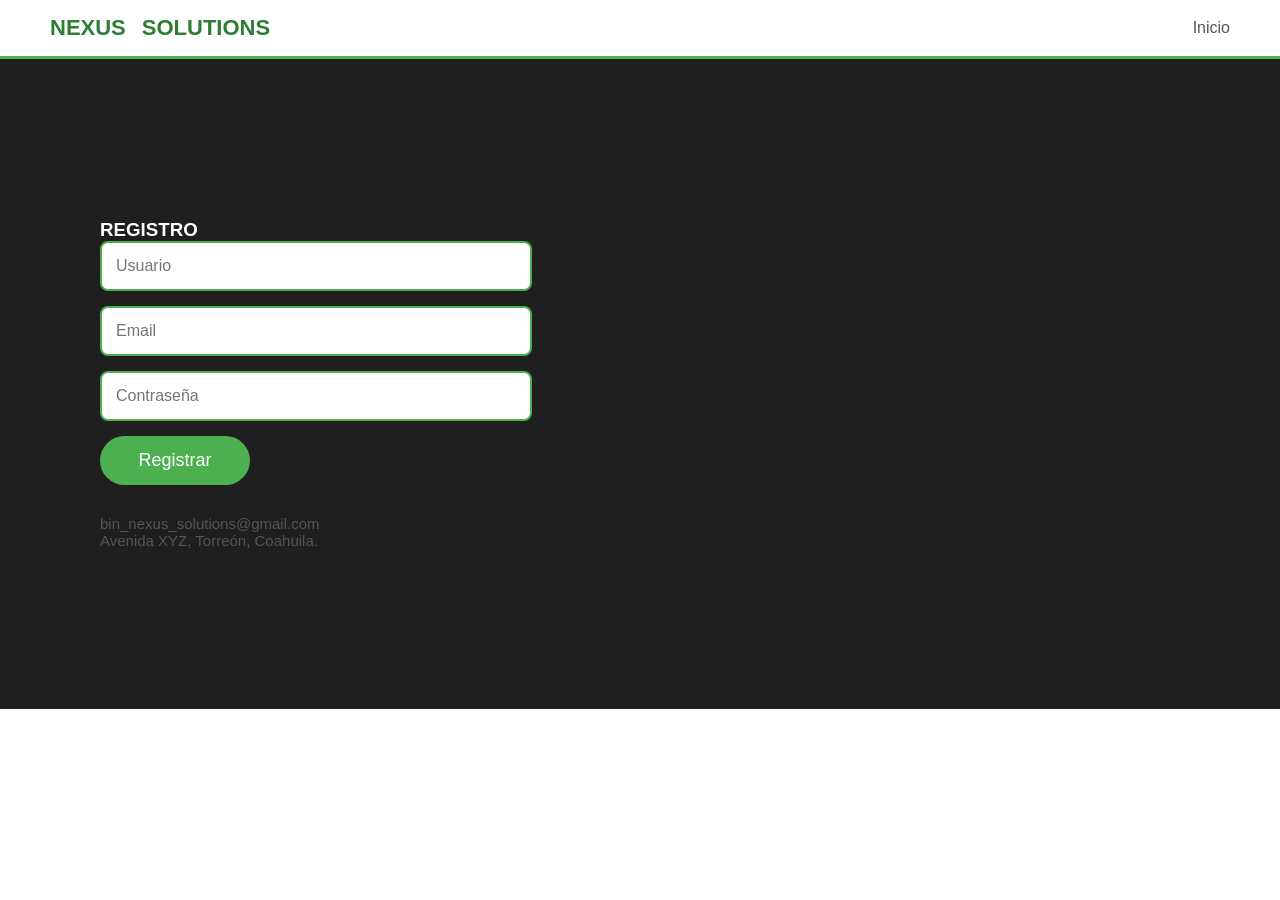
==== frontend/landing.html @ 679da344 "feat: información de proyecto/landing page" ====
<!DOCTYPE html>
<html lang="es">
<head>
    <meta charset="UTF-8">
    <meta name="viewport" content="width=device-width, initial-scale=1.0">
    <title>Mi primera pagina</title>
    <link rel="stylesheet" href="css/stylesIndex.css">
</head>
<body>
    <!-- ===Baraa supeior con el logo ==== -->
    <header class="navbar">
        <div class="brand">
            NEXUS <span style="color:#4CAF50;"></span> SOLUTIONS
        </div>
            <ul>
                <li>
                    <a href="index.html" style="text-decoration:none; color:#555;" >Inicio</a>
                </li>
            </ul>
    </header>
    <!-- ===Lo verde, el logo y la imagen ==== -->

    <section class="registro">
        <!-- Formulario -->
        <div class="registro">
            <h3>REGISTRO</h3>
            
            <input type="text" placeholder="Usuario"><br>
            <input type="email" placeholder="Email"><br>
            <input type="password" placeholder="Contraseña"><br>
            <button class="registro">Registrar</button>
            
            <p style="margin-top:30px; font-size:15px; color:#555;">
                bin_nexus_solutions@gmail.com<br>
                Avenida XYZ, Torreón, Coahuila.
            </p>
        </div>
    </div>
    </section>

</body>
</html>
---- frontend/css/stylesIndex.css ----
.menu {
      position: relative;
      display: inline-block;
    }

    .menu-btn {
      background-color: #3498db;
      color: white;
      padding: 10px 15px;
      border: none;
      cursor: pointer;
    }

    .menu-contenido {
      display: none;
      position: absolute;
      background-color: #f1f1f1;
      min-width: 150px;
      box-shadow: 0px 4px 8px rgba(0,0,0,0.2);
    }

    .menu-contenido a {
      color: black;
      padding: 10px;
      text-decoration: none;
      display: block;
    }

    .menu-contenido a:hover {
      background-color: #ddd;
    }

    .menu:hover .menu-contenido {
      display: block;
    }

* {
    margin: 0;
    padding: 0;
    box-sizing: border-box;
    font-family: Arial, Helvetica, sans-serif;
}
.navbar {
    display: flex;
    justify-content: space-between;
    align-items: center;
    padding: 15px 50px;
    background: #F8F8EE;
    border-bottom: 3px solid #4CAF50;
}

.navbar .logo {
    font-weight: bold;
    font-size: 20px;
    color: #2e7d32;
}

.navbar ul {
    display: flex;
    list-style: none;
    gap: 20px;
}

.navbar li {
    cursor: pointer;
    color: #555;
}

.hero {
    position: relative;
    display: flex;
    align-items: center;
    justify-content: space-between;
    height: 50vh;
    padding: 50px;
    background: white;
    overflow: hidden;
}

/* FONDO VERDE */
.hero::before {
    content: "";
    position: absolute;
    left: 0;
    top: 0;
    width: 100%;
    height: 100%;
    background: linear-gradient(135deg, #4CAF50, #2e7d32);
    z-index: 0;
}

/* TEXTO */
.hero-text {
    max-width: 50%;
    position: relative;
    z-index: 1;
    color: white;
}

.hero-text h1 {
    font-size: 55px;
    line-height: 1.1;
}

.hero-text p {
    margin: 20px 0;
    font-size: 18px;
}

.hero-text button {
    padding: 12px 30px;
    border: none;
    background: #1b5e20;
    color: white;
    font-size: 16px;
    border-radius: 8px;
    cursor: pointer;
}

/* IMAGEN */
.hero-img {
    position: relative;
    z-index: 1;
}

.hero-img img {
    width: 500px;
}

* {
    margin: 0;
    padding: 0;
    box-sizing: border-box;
    font-family: Arial, Helvetica, sans-serif;
}
/* ====la barra balnaca de arriba ===== */

.navbar {
    display: flex;
    justify-content: space-between;
    align-items: center;
    padding: 15px 50px;
    background: white;
    border-bottom: 3px solid #4CAF50;
}


/* === el logo====== */
.brand {
    font-size: 22px;
    font-weight: bold;
    color: #2e7d32;
    display: flex;
    align-items: center;
    gap: 8px;
}

/* === el menu====== */

.navbar ul {
    display: flex;
    list-style: none;
    gap: 25px;
}

.navbar li {
    cursor: pointer;
    color: #555;
    font-size: 16px;
}

/* === el fondo verde====== */

.hero {
    background: #4CAF50;
    min-height: 55vh;
    display: flex;
    align-items: center;
    justify-content: space-between;
    padding: 0px 50px;
    height: 95%;
    color: white;
}

/* === logo====== */
/*
.bin-logo {
    font-size: 140px;
    font-weight: 900;
    line-height: 0.9;
}*/


/* === BOTON ====== */
/* === CONTACTAR====== */

.hero button {
    margin-top: 30px;
    padding: 14px 40px;
    background: #1b5e20;
    color: white;
    border: none;
    border-radius: 50px;
    font-size: 18px;
    cursor: pointer;
}

/* === EL CCAMION====== */

.hero-img img {
    width: 800px;
    /*border-radius: 10px;
    box-shadow: 0 10px 30px rgba(0,0,0,0.3);*/
}


/* logo*/
.logo img{
    width: 300px;
}

/* == SERVICIOS FONDO NEGRO== */
.services {
    background: #1f1f1f;
    padding: 80px 50px;
    color: white;
}
/* === TUTILO SERVICIOS====== */

.services h2 {
    text-align: center;
    font-size: 42px;
    margin-bottom: 60px;
    color: #4CAF50;
}
/* === LAS 3 BOLAS ENTAN EN UN CONTENDOR====== */

.services-container {
    display: flex;
    justify-content: center;
    gap: 40px;
    max-width: 1200px;
    margin: 0 auto;
}
  /* === ESTILON====== */

.service-card {
    background: #2a2a2a;
    border-radius: 20px;
    padding: 30px 20px;
    width: 320px;
    text-align: center;
    transition: 0.3s;
}
/* === EFECTO AL PASAR EL MOUSE====== */

.service-card:hover {
    transform: translateY(-10px);
}

/* === lOS CIRCULOS EN BLANCO====== */

.circle {
    width: 160px;
    height: 160px;
    margin: 0 auto 25px;
    background: white;
    border-radius: 50%;
    display: flex;
    align-items: center;
    justify-content: center;
    font-size: 70px;
    border: 6px solid #4CAF50;
}
 /* === TITULOS====== */

.service-card h3 {
    font-size: 24px;
    margin-bottom: 15px;
    color: #4CAF50;
}
 /* === DESCRIPCION====== */

.service-card p {
    color: #ccc;
    line-height: 1.5;
}

/* ===Bonton inferiorr== */
.bottom {
    display: flex;
    padding: 80px 50px;
    max-width: 1200px;
    margin: 0 auto;
    gap: 80px;
}

/* Hace que las dos columnas ocupen el mismo espacio */
.portfolio, .cotizacion {
    flex: 1;
}
/* Títulos de las secciones inferiores */
.portfolio h3, .cotizacion h3 {
    font-size: 22px;
    margin-bottom: 20px;
}
/* formulario de cotizaciON UWU */
.cotizacion input {
    width: 100%;
    padding: 14px;
    margin-bottom: 15px;
    border: 2px solid #4CAF50;
    border-radius: 8px;
    font-size: 16px;
}
/* EL BOTON DE COTIZACION */
.cotizacion button {
    width: 100%;
    padding: 14px;
    background: #4CAF50;
    color: white;
    border: none;
    border-radius: 8px;
    font-size: 18px;
    cursor: pointer;
}

/* LA INFO DE CONTAXTO*/
.contact-info {
    margin-top: 30px;
    font-size: 15px;
    color: #555;
}

/*HREF SIN COLOR AZUL O SUBRAYADO*/
.iconos img{
    align-items: center;
    width: 120px;
    height:80px;
}

/* ==================== RESPONSABILIDAD Y CUMPLIMIENTO SOCIAL ==================== */

/* Contenedor principal de toda la sección */
.responsabilidad {
    background: #0f0f0f;        /* Fondo oscuro general */
    padding: 100px 50px;        /* Espacio arriba y abajo */
    color: white;
}
.responsabilidad-contenedor {
    max-width: 1200px;
    margin: 0 auto;
}

/* ================================================
   PARTE SUPERIOR - Fondo dividido (blanco y verde)
   ================================================ */
.responsabilidad-superior {
    display: flex;                          /* Coloca los dos lados uno al lado del otro */
    background: linear-gradient(90deg, #ffffff 50%, #4CAF50 50%); /* Mitad blanco, mitad verde */
    border-radius: 20px 20px 0 0;           /* Bordes redondeados solo arriba */
    overflow: hidden;                       /* Para que los bordes redondeados se vean bien */
}

/* Lado izquierdo - Fondo blanco con el título grande */
.responsabilidad-izquierda {
    flex: 1;                                /* Ocupa la mitad del espacio */
    padding: 60px 50px;
    background: white;
    color: #1f1f1f;
}

.responsabilidad-izquierda h2 {
    font-size: 2.8rem;                      /* Tamaño grande del título */
    line-height: 1.1;
    font-weight: 900;
}

/* Lado derecho - Fondo verde con los checks */
.responsabilidad-derecha {
    flex: 1;
    padding: 60px 50px;
    background: #4CAF50;
    color: white;
}

/* Cada fila con el check verde */
.item-check {
    display: flex;
    gap: 15px;
    margin-bottom: 25px;
    align-items: flex-start;
}

/* El círculo verde con el check */
.check {
    font-size: 28px;
    color: white;
    background: rgba(255,255,255,0.3);     /* Fondo semi-transparente */
    width: 40px;
    height: 40px;
    border-radius: 50%;
    display: flex;
    align-items: center;
    justify-content: center;
    flex-shrink: 0;
    margin-top: 3px;
}

/* Texto que va al lado del check */
.item-check p {
    margin: 0;
    line-height: 1.5;
}

/* ================================================
   PARTE INFERIOR - Fondo oscuro con la tabla
   ================================================ */
.responsabilidad-inferior {
    background: #1a1a1a;                    /* Fondo gris oscuro */
    padding: 70px 50px;
    border-radius: 0 0 20px 20px;           /* Bordes redondeados solo abajo */
    text-align: center;
}

.responsabilidad-inferior h3 {
    font-size: 28px;
    margin-bottom: 50px;
    color: #4CAF50;
}

.mediciones-grid {
    display: flex;
    justify-content: space-between;
    max-width: 1000px;
    margin: 0 auto;
    gap: 40px;
    text-align: left;
}

.columna-medicion p {
    margin-bottom: 18px;
    font-size: 17px;
    line-height: 1.6;
}

.columna-medicion strong {
    color: #4CAF50;
}

.registro div{
    align-items:center;
}
/* formulario de registro  */
.registro input {
    width:40%;
    padding: 14px;
    margin-bottom: 15px;
    border: 2px solid #4CAF50;
    border-radius: 8px;
    font-size: 16px;
    align-items: center;
}
/* EL BOTON DE registro */
.registro button {
    width: 150px;
    padding: 14px;
    background: #4CAF50;
    color: white;
    border: none;
    border-radius: 30px;
    font-size: 18px;
    cursor: pointer;
}

/*registro*/
.registro {
    background: #1f1f1f;
    padding: 80px 50px;
    color: white;
    align-items: center;
}
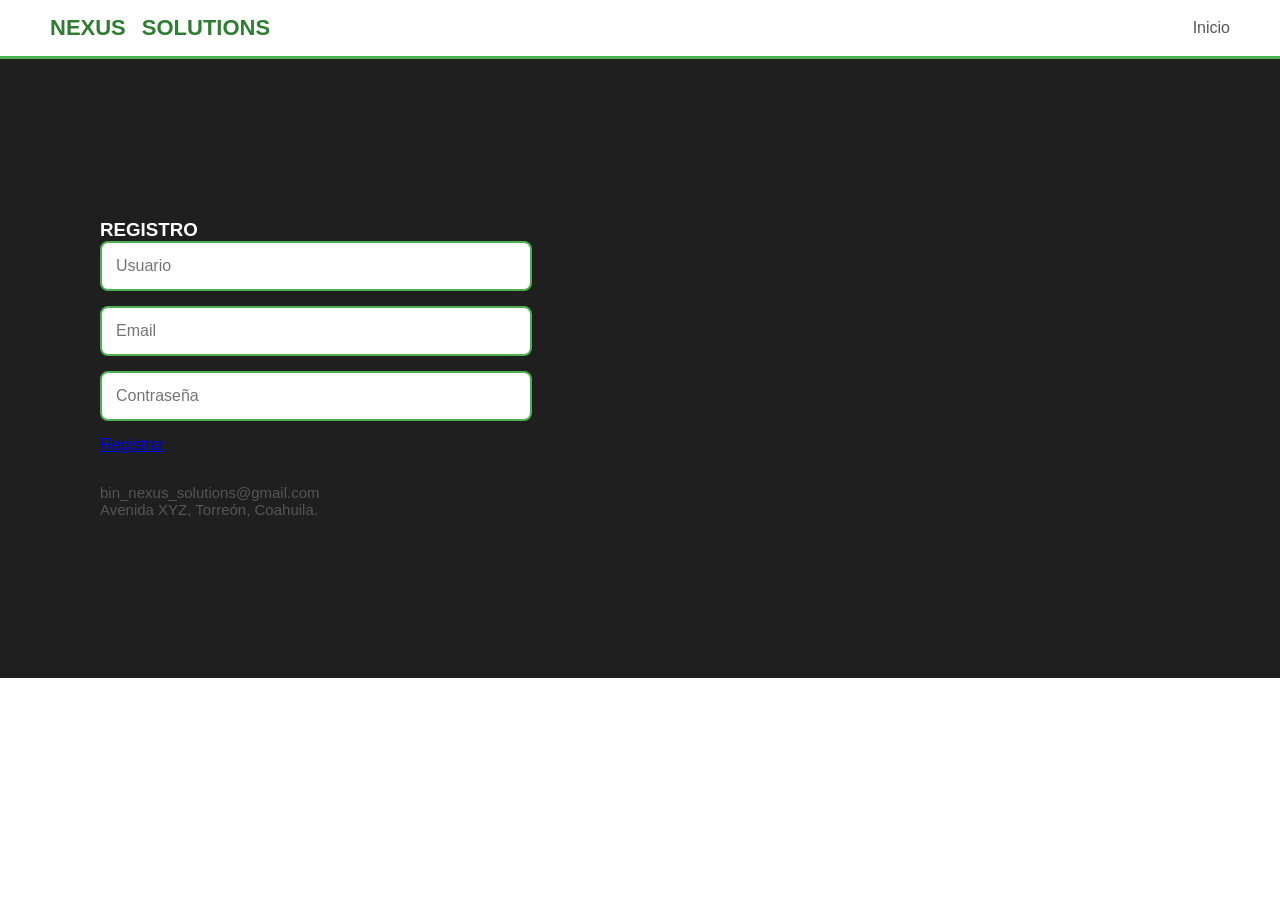
==== commit 2098002a: "feat: Botón de registrar ya dirige a dashboard, prueba de gráficas" ====
--- a/frontend/landing.html
+++ b/frontend/landing.html
@@ -3,7 +3,7 @@
 <head>
     <meta charset="UTF-8">
     <meta name="viewport" content="width=device-width, initial-scale=1.0">
-    <title>Mi primera pagina</title>
+    <title>Landing Page</title>
     <link rel="stylesheet" href="css/stylesIndex.css">
 </head>
 <body>
@@ -28,7 +28,7 @@
             <input type="text" placeholder="Usuario"><br>
             <input type="email" placeholder="Email"><br>
             <input type="password" placeholder="Contraseña"><br>
-            <button class="registro">Registrar</button>
+            <a href="/frontend/dashboard.php" class="">Registrar</a>
             
             <p style="margin-top:30px; font-size:15px; color:#555;">
                 bin_nexus_solutions@gmail.com<br>
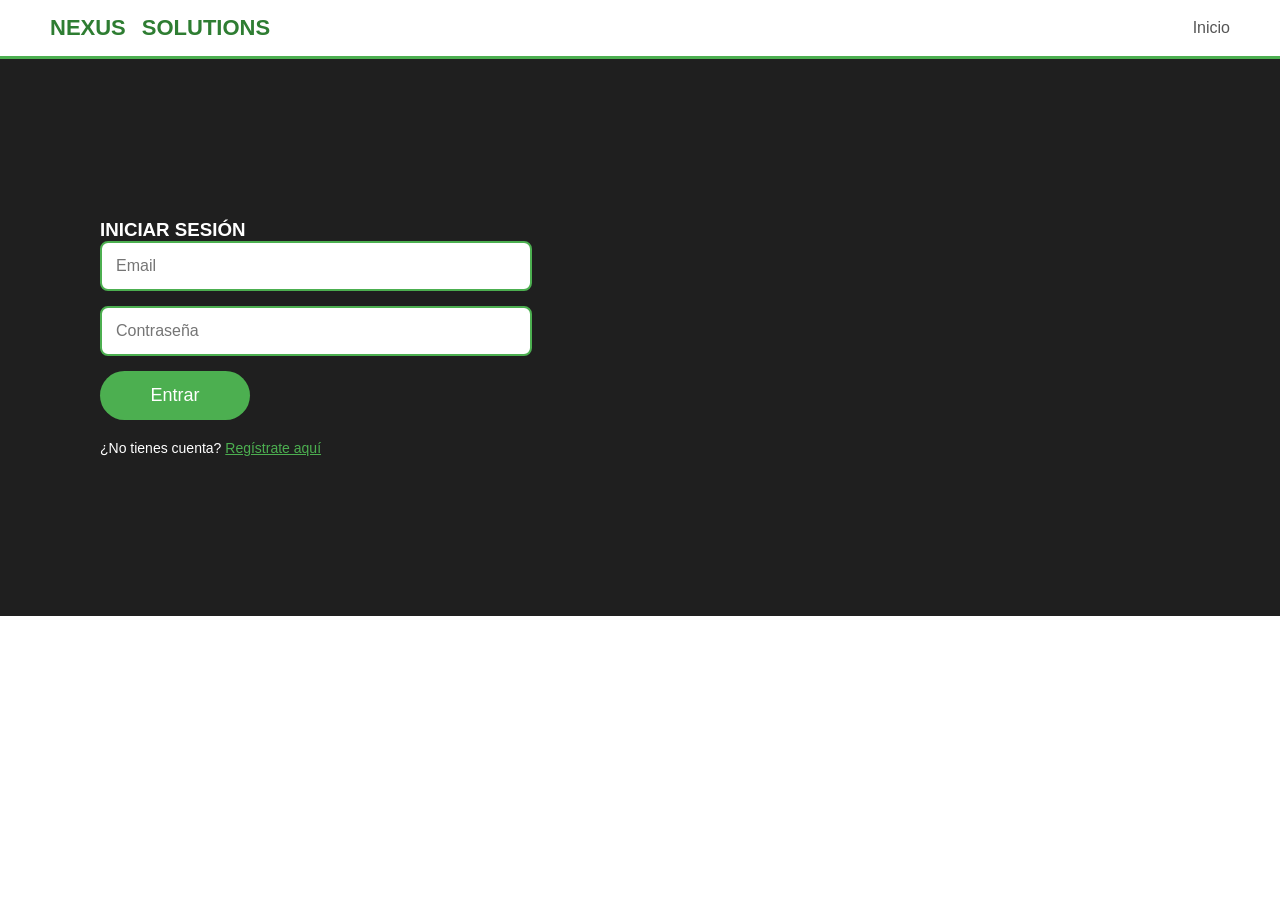
==== commit d0e50b72: "Cambios pagina de registro/inicio de sesion" ====
--- a/frontend/landing.html
+++ b/frontend/landing.html
@@ -7,7 +7,7 @@
     <link rel="stylesheet" href="css/stylesIndex.css">
 </head>
 <body>
-    <!-- ===Baraa supeior con el logo ==== -->
+    <!-- ===Barra supeior con el logo ==== -->
     <header class="navbar">
         <div class="brand">
             NEXUS <span style="color:#4CAF50;"></span> SOLUTIONS
@@ -18,25 +18,53 @@
                 </li>
             </ul>
     </header>
+
     <!-- ===Lo verde, el logo y la imagen ==== -->
 
     <section class="registro">
         <!-- Formulario -->
         <div class="registro">
-            <h3>REGISTRO</h3>
-            
-            <input type="text" placeholder="Usuario"><br>
-            <input type="email" placeholder="Email"><br>
-            <input type="password" placeholder="Contraseña"><br>
-            <a href="/frontend/dashboard.php" class="">Registrar</a>
-            
-            <p style="margin-top:30px; font-size:15px; color:#555;">
-                bin_nexus_solutions@gmail.com<br>
-                Avenida XYZ, Torreón, Coahuila.
+            <h3 id="titulo-form">INICIAR SESIÓN</h3>
+
+            <form id="login-form" method="POST" action="login.php">
+            <input type="email" name="email" placeholder="Email" required><br>
+            <input type="password" name="password" placeholder="Contraseña" required><br>
+            <button type="submit" class="registro">Entrar</button>
+            <p style="margin-top:20px; font-size:14px;">
+                ¿No tienes cuenta? <a href="#" onclick="toggleForm('register')" style="color:#4CAF50;">Regístrate aquí</a>
             </p>
+        </form>
+
+        <form id="registro-form" method="POST" action="registro.php" style="display:none;">
+            <input type="text" name="nombre" placeholder="Nombre completo" required><br>
+            <input type="email" name="email" placeholder="Email" required><br>
+            <input type="password" name="password" placeholder="Contraseña" required><br>
+            <button type="submit" class="registro">Crear Cuenta</button>
+            <p style="margin-top:20px; font-size:14px;">
+                ¿Ya tienes cuenta? <a href="#" onclick="toggleForm('login')" style="color:#4CAF50;">Inicia sesión aquí</a>
+            </p>
+        </form>            
         </div>
-    </div>
     </section>
+
+    <script>
+        function toggleForm(type) {
+            const loginForm = document.getElementById('login-form');
+            const registroForm = document.getElementById('registro-form');
+            const titulo =  document.getElementById('titulo-form');
+
+            if (type == 'register') {
+                loginForm.style.display = 'none';
+                registroForm.style.display = 'block';
+                titulo.innerText = 'REGISTRO DE USUARIO'
+            } else {
+                loginForm.style.display = 'block';
+                registroForm.style.display = 'none';
+                titulo.innerText =  'INICIAR SESIÓN';
+            }
+
+        }
+    </script>
 
 </body>
 </html>
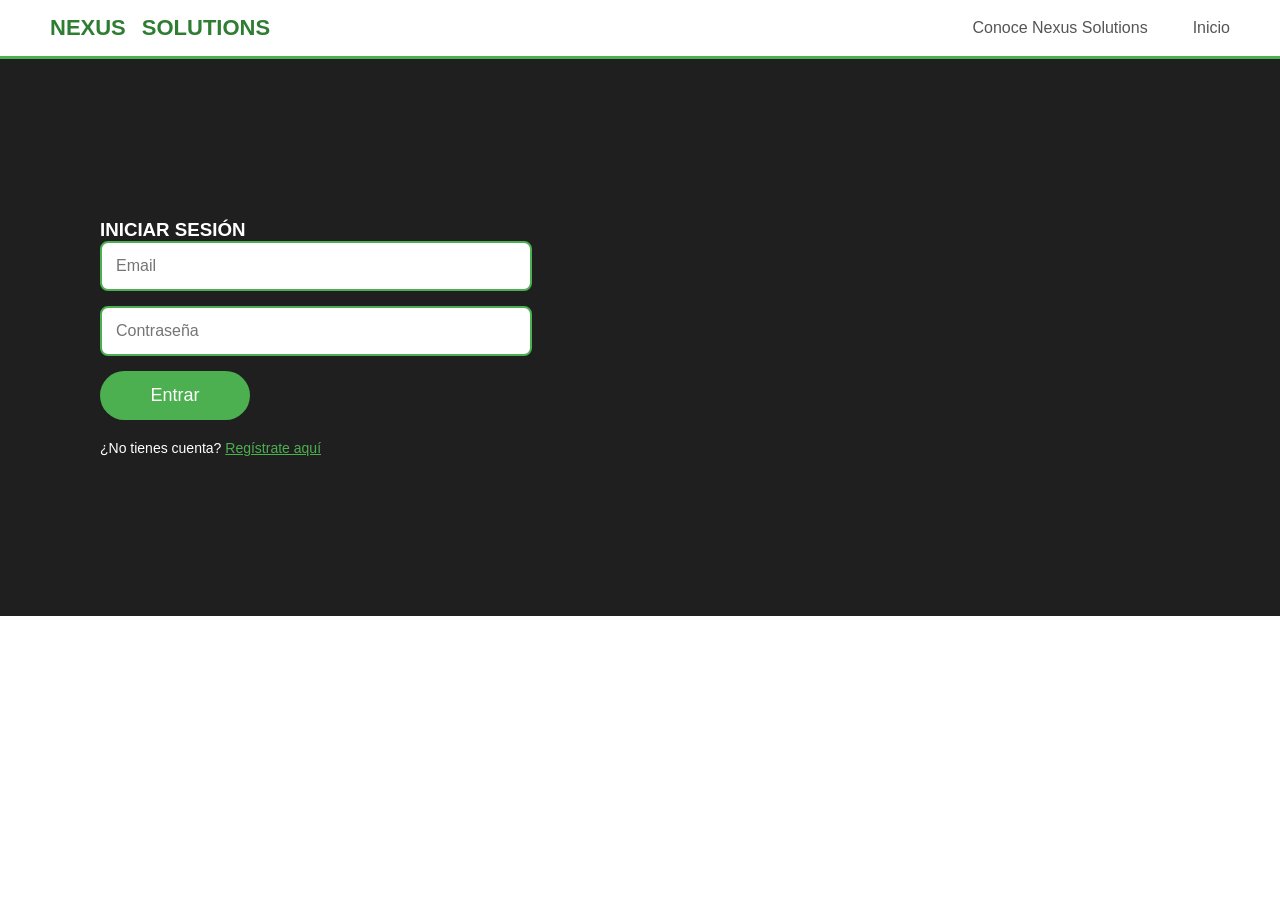
==== commit 9396fad1: "fix: Nexus-BIN" ====
--- a/frontend/landing.html
+++ b/frontend/landing.html
@@ -1,22 +1,26 @@
 <!DOCTYPE html>
 <html lang="es">
+
 <head>
     <meta charset="UTF-8">
     <meta name="viewport" content="width=device-width, initial-scale=1.0">
-    <title>Landing Page</title>
+    <title>Nexus Solutions / BIN - Iniciar Sesión</title>
     <link rel="stylesheet" href="css/stylesIndex.css">
 </head>
+
 <body>
-    <!-- ===Barra supeior con el logo ==== -->
     <header class="navbar">
         <div class="brand">
             NEXUS <span style="color:#4CAF50;"></span> SOLUTIONS
         </div>
-            <ul>
-                <li>
-                    <a href="index.html" style="text-decoration:none; color:#555;" >Inicio</a>
-                </li>
-            </ul>
+        <ul>
+            <li>
+                <a href="Nexus/Nexus.html" style="text-decoration:none; color:#555; margin-right:20px;">Conoce Nexus Solutions</a>
+            </li>
+            <li>
+                <a href="index.html" style="text-decoration:none; color:#555;">Inicio</a>
+            </li>
+        </ul>
     </header>
 
     <!-- ===Lo verde, el logo y la imagen ==== -->
@@ -27,23 +31,25 @@
             <h3 id="titulo-form">INICIAR SESIÓN</h3>
 
             <form id="login-form" method="POST" action="login.php">
-            <input type="email" name="email" placeholder="Email" required><br>
-            <input type="password" name="password" placeholder="Contraseña" required><br>
-            <button type="submit" class="registro">Entrar</button>
-            <p style="margin-top:20px; font-size:14px;">
-                ¿No tienes cuenta? <a href="#" onclick="toggleForm('register')" style="color:#4CAF50;">Regístrate aquí</a>
-            </p>
-        </form>
+                <input type="email" name="email" placeholder="Email" required><br>
+                <input type="password" name="password" placeholder="Contraseña" required><br>
+                <button type="submit" class="registro">Entrar</button>
+                <p style="margin-top:20px; font-size:14px;">
+                    ¿No tienes cuenta? <a href="#" onclick="toggleForm('register')" style="color:#4CAF50;">Regístrate
+                        aquí</a>
+                </p>
+            </form>
 
-        <form id="registro-form" method="POST" action="registro.php" style="display:none;">
-            <input type="text" name="nombre" placeholder="Nombre completo" required><br>
-            <input type="email" name="email" placeholder="Email" required><br>
-            <input type="password" name="password" placeholder="Contraseña" required><br>
-            <button type="submit" class="registro">Crear Cuenta</button>
-            <p style="margin-top:20px; font-size:14px;">
-                ¿Ya tienes cuenta? <a href="#" onclick="toggleForm('login')" style="color:#4CAF50;">Inicia sesión aquí</a>
-            </p>
-        </form>            
+            <form id="registro-form" method="POST" action="registro.php" style="display:none;">
+                <input type="text" name="nombre" placeholder="Nombre completo" required><br>
+                <input type="email" name="email" placeholder="Email" required><br>
+                <input type="password" name="password" placeholder="Contraseña" required><br>
+                <button type="submit" class="registro">Crear Cuenta</button>
+                <p style="margin-top:20px; font-size:14px;">
+                    ¿Ya tienes cuenta? <a href="#" onclick="toggleForm('login')" style="color:#4CAF50;">Inicia sesión
+                        aquí</a>
+                </p>
+            </form>
         </div>
     </section>
 
@@ -51,20 +57,20 @@
         function toggleForm(type) {
             const loginForm = document.getElementById('login-form');
             const registroForm = document.getElementById('registro-form');
-            const titulo =  document.getElementById('titulo-form');
+            const titulo = document.getElementById('titulo-form');
 
-            if (type == 'register') {
+            if (type === 'register') {
                 loginForm.style.display = 'none';
                 registroForm.style.display = 'block';
-                titulo.innerText = 'REGISTRO DE USUARIO'
+                titulo.innerText = 'REGISTRO DE USUARIO';
             } else {
                 loginForm.style.display = 'block';
                 registroForm.style.display = 'none';
-                titulo.innerText =  'INICIAR SESIÓN';
+                titulo.innerText = 'INICIO DE SESIÓN';
             }
-
         }
     </script>
 
 </body>
+
 </html>
--- a/frontend/css/stylesIndex.css
+++ b/frontend/css/stylesIndex.css
@@ -479,4 +479,258 @@
     padding: 80px 50px;
     color: white;
     align-items: center;
+}
+
+/* ==================== ESTILOS RESPONSIVOS (MEDIA QUERIES) ==================== */
+
+/* --- TABLETS Y PANTALLAS MEDIANAS (<= 1024px) --- */
+@media (max-width: 1024px) {
+    .navbar {
+        padding: 15px 30px;
+    }
+
+    .hero {
+        padding: 40px 30px;
+        min-height: 45vh;
+    }
+
+    .hero-img img {
+        width: 100%;
+        max-width: 450px;
+    }
+
+    .hero-text h1 {
+        font-size: 42px;
+    }
+
+    .services-container {
+        flex-wrap: wrap;
+        gap: 30px;
+    }
+
+    .service-card {
+        width: calc(50% - 15px);
+        min-width: 280px;
+    }
+
+    .responsabilidad-izquierda h2 {
+        font-size: 2.2rem;
+    }
+
+    .registro input {
+        width: 60%;
+    }
+}
+
+/* --- TABLETS PEQUEÑAS / MÓVILES EN HORIZONTAL (<= 768px) --- */
+@media (max-width: 768px) {
+    .navbar {
+        padding: 12px 20px;
+    }
+
+    .navbar ul {
+        gap: 15px;
+    }
+
+    .hero {
+        flex-direction: column;
+        text-align: center;
+        height: auto;
+        min-height: auto;
+        padding: 50px 20px;
+    }
+
+    .hero-text {
+        max-width: 100%;
+        margin-bottom: 40px;
+    }
+
+    .hero-text h1 {
+        font-size: 36px;
+    }
+
+    .hero-text button {
+        margin-top: 20px;
+    }
+
+    .hero-img {
+        width: 100%;
+        display: flex;
+        justify-content: center;
+    }
+
+    .hero-img img {
+        max-width: 380px;
+    }
+
+    .logo img {
+        width: 220px;
+    }
+
+    .services {
+        padding: 60px 20px;
+    }
+
+    .services h2 {
+        font-size: 32px;
+        margin-bottom: 40px;
+    }
+
+    .services-container {
+        flex-direction: column;
+        align-items: center;
+    }
+
+    .service-card {
+        width: 100%;
+        max-width: 350px;
+    }
+
+    .responsabilidad {
+        padding: 60px 20px;
+    }
+
+    .responsabilidad-superior {
+        flex-direction: column;
+        background: white; /* Elimina gradiente horizontal */
+        border-radius: 15px;
+    }
+
+    .responsabilidad-izquierda {
+        padding: 40px 25px;
+        text-align: center;
+    }
+
+    .responsabilidad-izquierda h2 {
+        font-size: 2rem;
+    }
+
+    .responsabilidad-derecha {
+        padding: 40px 25px;
+        background: #4CAF50;
+    }
+
+    .responsabilidad-inferior {
+        padding: 40px 25px;
+        border-radius: 15px;
+        margin-top: 20px;
+    }
+
+    .responsabilidad-inferior h3 {
+        font-size: 22px;
+        margin-bottom: 30px;
+    }
+
+    .mediciones-grid {
+        flex-direction: column;
+        gap: 25px;
+        text-align: left;
+    }
+
+    .columna-medicion {
+        width: 100%;
+        border-bottom: 1px dashed rgba(255, 255, 255, 0.15);
+        padding-bottom: 15px;
+    }
+
+    .columna-medicion:last-child {
+        border-bottom: none;
+        padding-bottom: 0;
+    }
+
+    .bottom {
+        flex-direction: column;
+        padding: 60px 20px;
+        gap: 50px;
+        text-align: center;
+    }
+
+    .cotizacion input {
+        max-width: 450px;
+        margin-left: auto;
+        margin-right: auto;
+    }
+
+    .cotizacion button {
+        max-width: 450px;
+        margin-left: auto;
+        margin-right: auto;
+    }
+
+    .registro {
+        padding: 60px 20px;
+    }
+
+    .registro input {
+        width: 85%;
+        max-width: 400px;
+    }
+}
+
+/* --- MÓVILES PEQUEÑOS (<= 480px) --- */
+@media (max-width: 480px) {
+    .navbar {
+        padding: 10px 15px;
+    }
+
+    .brand {
+        font-size: 18px;
+    }
+
+    .hero-text h1 {
+        font-size: 28px;
+    }
+
+    .hero-text p {
+        font-size: 16px;
+    }
+
+    .hero-img img {
+        max-width: 290px;
+    }
+
+    .logo img {
+        width: 180px;
+    }
+
+    .circle {
+        width: 130px;
+        height: 130px;
+    }
+
+    .iconos img {
+        width: 90px;
+        height: 60px;
+    }
+
+    .responsabilidad-izquierda h2 {
+        font-size: 1.6rem;
+    }
+
+    .item-check {
+        gap: 10px;
+    }
+
+    .check {
+        width: 32px;
+        height: 32px;
+        font-size: 20px;
+    }
+
+    .mediciones-grid {
+        gap: 20px;
+    }
+
+    .columna-medicion p {
+        font-size: 15px;
+        margin-bottom: 12px;
+    }
+
+    .portfolio h3, .cotizacion h3 {
+        font-size: 18px;
+    }
+
+    .registro input {
+        width: 100%;
+    }
 }
